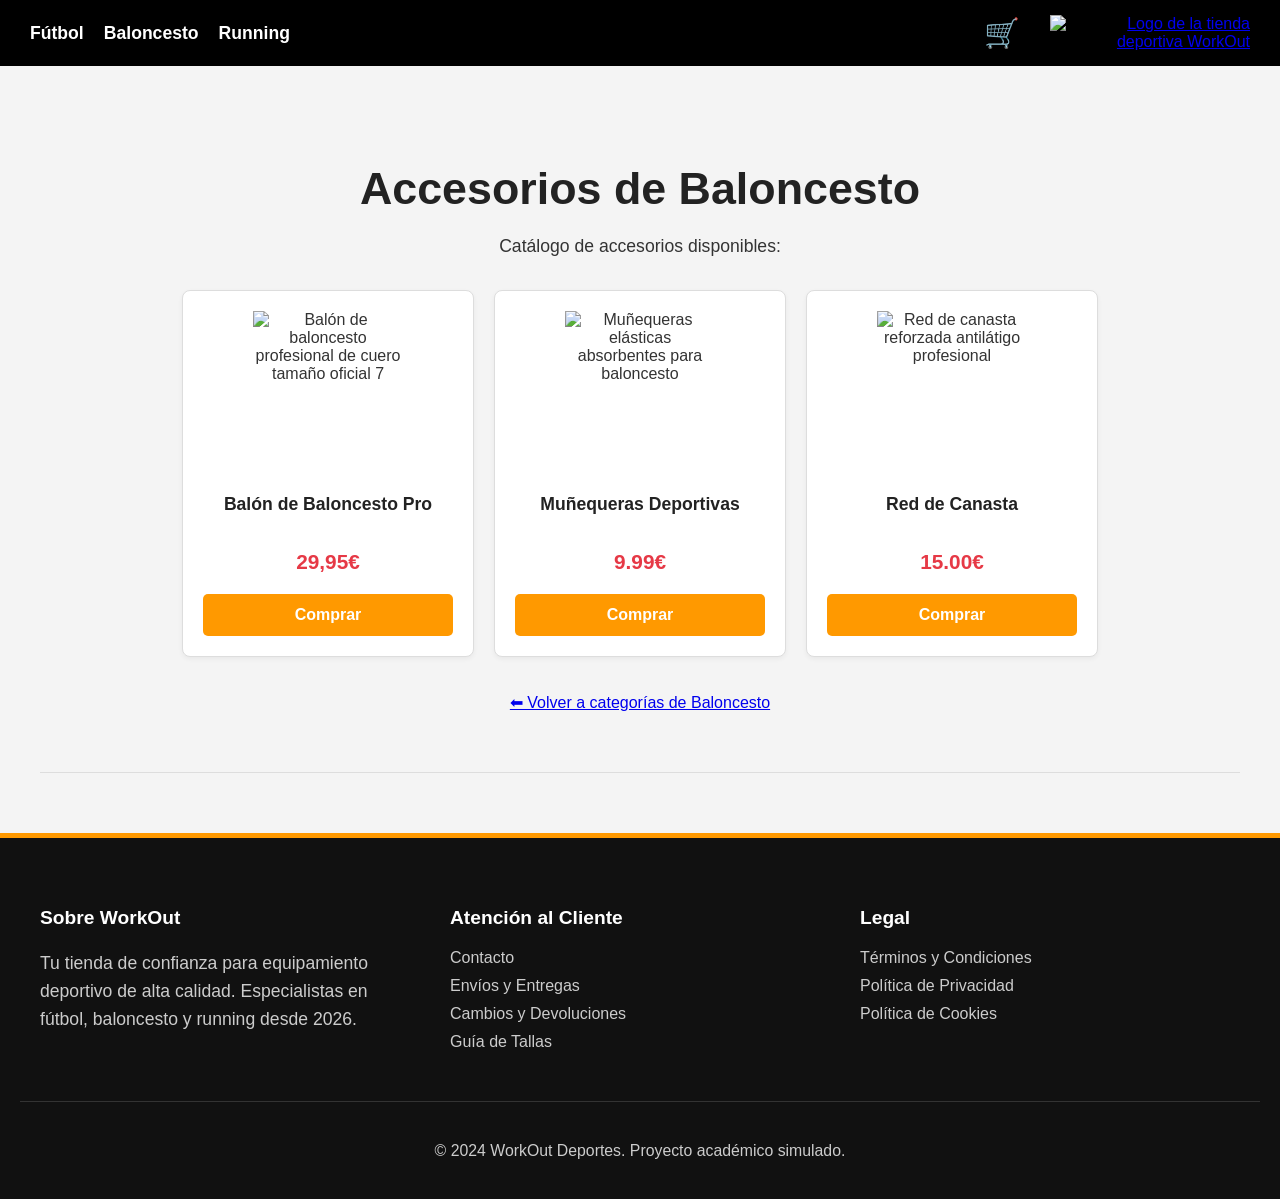
==== baloncesto-accesorios.html @ 73b8c7f7 "Add files via upload" ====
<!DOCTYPE html>
<html lang="es">

<head>
    <meta charset="UTF-8">
    <meta name="viewport" content="width=device-width, initial-scale=1.0">
    <meta name="description" content="Encuentra accesorios de baloncesto de máxima calidad en WorkOut. Balones de basket oficiales, muñequeras y redes de canasta.">
    <title>Accesorios de Baloncesto | WorkOut</title>
    <link rel="stylesheet" href="estilos.css">
</head>

<body>
   <header>
        <nav>
            <ul>
                <li><a href="seccion-futbol.html">Fútbol</a></li>
                <li><a href="seccion-baloncesto.html">Baloncesto</a></li>
                <li><a href="seccion-running.html">Running</a></li>
            </ul>
        </nav>

        <div class="header-right">
            <div class="cart-container" title="Ver mi cesta">
                🛒
                <span id="cart-count" class="cart-badge">0</span>
            </div>
            
            <div class="logo-container">
                <a href="inicio-web-deporte.html">
                    <img src="FotosWeb/Logo1.webp" alt="Logo de la tienda deportiva WorkOut" loading="lazy">
                </a>
            </div>
        </div>
    </header>

    <section id="baloncesto-accesorios">
        <h1>Accesorios de Baloncesto</h1>
        <p>Catálogo de accesorios disponibles:</p>

        <div class="product-grid">
            <div class="product-card">
                <img src="FotosWeb/BalonBaloncesto.webp" alt="Balón de baloncesto profesional de cuero tamaño oficial 7" loading="lazy">
                <h3>Balón de Baloncesto Pro</h3>
                <p class="price">29,95€</p>
                <button>Comprar</button>
            </div>

            <div class="product-card">
                <img src="FotosWeb/Muñequeras.webp" alt="Muñequeras elásticas absorbentes para baloncesto" loading="lazy">
                <h3>Muñequeras Deportivas</h3>
                <p class="price">9.99€</p>
                <button>Comprar</button>
            </div>

            <div class="product-card">
                <img src="FotosWeb/RedCanasta.webp" alt="Red de canasta reforzada antilátigo profesional" loading="lazy">
                <h3>Red de Canasta</h3>
                <p class="price">15.00€</p>
                <button>Comprar</button>
            </div>
        </div>
        <br><br>
        <a href="seccion-baloncesto.html">⬅ Volver a categorías de Baloncesto</a>
    </section>
    <footer class="site-footer">
        <div class="footer-container">
            <div class="footer-column">
                <h3>Sobre WorkOut</h3>
                <p>Tu tienda de confianza para equipamiento deportivo de alta calidad. Especialistas en fútbol, baloncesto y running desde 2026.</p>
            </div>
            
            <div class="footer-column">
                <h3>Atención al Cliente</h3>
                <ul>
                    <li><a href="#">Contacto</a></li>
                    <li><a href="#">Envíos y Entregas</a></li>
                    <li><a href="#">Cambios y Devoluciones</a></li>
                    <li><a href="#">Guía de Tallas</a></li>
                </ul>
            </div>

            <div class="footer-column">
                <h3>Legal</h3>
                <ul>
                    <li><a href="#">Términos y Condiciones</a></li>
                    <li><a href="#">Política de Privacidad</a></li>
                    <li><a href="#">Política de Cookies</a></li>
                </ul>
            </div>
        </div>
        <div class="footer-bottom">
            <p>&copy; 2024 WorkOut Deportes. Proyecto académico simulado.</p>
        </div>
    </footer>
<script>
    document.addEventListener('DOMContentLoaded', () => {
        let cartCount = parseInt(localStorage.getItem('workout_cart_count')) || 0;
        const cartBadge = document.getElementById('cart-count');
        
        const actualizarCesta = () => {
            if (cartBadge) {
                cartBadge.textContent = cartCount;
                if (cartCount > 0) {
                    cartBadge.style.display = 'block';
                } else {
                    cartBadge.style.display = 'none';
                }
            }
        };
        
        actualizarCesta();

        const buyButtons = document.querySelectorAll('.product-card button');
        
        buyButtons.forEach(button => {
            button.addEventListener('click', () => {
                cartCount++;
                localStorage.setItem('workout_cart_count', cartCount);
                actualizarCesta();
                
                const originalText = button.textContent;
                const originalColor = button.style.backgroundColor;
                
                button.textContent = "¡Añadido! ✔";
                button.style.backgroundColor = "#28a745";
                
                setTimeout(() => {
                    button.textContent = originalText;
                    button.style.backgroundColor = originalColor;
                }, 1000);
            });
        });

        const cartContainer = document.querySelector('.cart-container');
        if (cartContainer) {
            cartContainer.addEventListener('click', () => {
                if (cartCount > 0) {
                    if (confirm('¿Quieres vaciar la cesta de la compra?')) {
                        cartCount = 0;
                        localStorage.setItem('workout_cart_count', 0);
                        actualizarCesta();
                    }
                } else {
                    alert('La cesta ya está vacía.');
                }
            });
        }
    });
</script>
</body>

</html>
---- estilos.css ----
/* ESTILOS GENERALES (CSS) */
/* ESTILOS GENERALES (CSS) */
body {
    font-family: Arial, sans-serif;
    margin: 0;
    padding: 0;
    background-color: #f4f4f4;
    color: #333;
    /* AÑADIDO PARA EL FOOTER: Convertimos el body en una columna flexible que ocupa mínimo el 100% de la pantalla */
    display: flex;
    flex-direction: column;
    min-height: 100vh;
}

/* ESTILO DEL ENCABEZADO */
header {
    background-color: black;
    color: white;
    padding: 15px 30px;
    display: flex;
    /* Esto nos permite alinear elementos */
    justify-content: space-between;
    /* Separa menú y logo */
    align-items: center;
    position: sticky;
    top: 0;
    z-index: 1000;
}

/* ESTILO DEL MENÚ */
nav ul {
    list-style: none;
    margin: 0;
    padding: 0;
    display: flex;
    gap: 20px;
}

nav a {
    color: white;
    text-decoration: none;
    font-weight: bold;
    font-size: 1.1em;
}

nav a:hover {
    color: #ff9900;
    /* Color al pasar el ratón */
}

/* ESTILO DEL LOGO */
.logo-container {
    /* Aquí controlamos el tamaño máximo del logo */
    max-width: 200px;
    text-align: right;
}

.logo-container img {
    height: 100px;
    /* Ajusta la altura de tu logo aquí */
}

/* ESTILO DE LAS SECCIONES */
/* ESTILO DE LAS SECCIONES */
/* ESTILO DE LAS SECCIONES */
section {
    padding: 60px 20px;
    max-width: 1200px;
    margin: 0 auto;
    border-bottom: 1px solid #ddd;
    text-align: center;
    /* AÑADIDO PARA EL FOOTER: Le decimos a la sección que crezca y ocupe todo el espacio vacío disponible */
    flex: 1; 
    width: 100%;
    box-sizing: border-box;
}

/* TAMAÑOS DE TEXTO MÁS GRANDES */
h1 {
    font-size: 2.8em; /* Hacemos el título principal bastante más grande */
    color: #222;
    margin-bottom: 10px;
}

h2 {
    font-size: 1.5em; 
    color: #555; /* Un gris un pelín más suave para diferenciarlo del H1 */
    font-weight: normal;
    margin-bottom: 20px;
}

p {
    font-size: 1.1em; /* Hacemos los párrafos generales un poco más grandes y legibles */
    line-height: 1.6;
}

/* BOTONES DE CATEGORÍA (Ropa / Accesorios) */
.sub-cat-container {
    display: flex;
    gap: 20px;
    margin-top: 20px;
}

.category-card {
    background: white;
    padding: 20px;
    border-radius: 8px;
    text-align: center;
    flex: 1;
    box-shadow: 0 2px 5px rgba(0, 0, 0, 0.1);
    cursor: pointer;
    transition: transform 0.2s;
}

.category-card:hover {
    transform: translateY(-5px);
    background-color: #ff9900;
    color: white;
}

.btn-link {
    text-decoration: none;
    color: inherit;
    display: block;
    width: 100%;
    height: 100%;
}

/* =========================================
   GRILLA DE PRODUCTOS
   ========================================= */
.product-grid {
    display: flex;
    flex-wrap: wrap;
    gap: 20px;
    margin-top: 30px;
    justify-content: center; /* Centra los productos en la pantalla */
}

.product-card {
    background: white;
    border: 1px solid #ddd;
    border-radius: 8px;
    width: 250px;
    padding: 20px;
    text-align: center;
    box-shadow: 0 2px 5px rgba(0, 0, 0, 0.05);
    /* Convertimos la tarjeta en un flexbox vertical para controlar el contenido */
    display: flex;
    flex-direction: column;
}

.product-card img {
    width: 150px; 
    height: 150px; /* Altura fija para que las fotos no desajusten las cajas */
    object-fit: contain; /* Ajusta la foto sin deformarla */
    margin: 0 auto 15px auto; /* Centra la imagen */
}

.product-card h3 {
    font-size: 1.1em;
    margin-bottom: 10px;
    color: #222;
}

.price {
    color: #e63946;
    font-weight: bold;
    font-size: 1.3em;
    margin-bottom: 15px;
}

/* ESTILO NUEVO PARA EL BOTÓN */
.product-card button {
    background-color: #ff9900;
    color: white;
    border: none;
    padding: 12px;
    border-radius: 5px;
    cursor: pointer;
    font-weight: bold;
    font-size: 1em;
    width: 100%;
    margin-top: auto; /* Esta es la magia: empuja el botón siempre al fondo de la tarjeta */
    transition: background-color 0.2s;
}

.product-card button:hover {
    background-color: #e68a00; /* Color un poco más oscuro al pasar el ratón */
}

/*Carrusel de fotos de prueba*/
/* ESTILOS DEL CARRUSEL */
.carousel-container {
    max-width: 1000px;
    position: relative;
    margin: 20px auto;
    border-radius: 10px;
    overflow: hidden;
    box-shadow: 0 4px 10px rgba(0, 0, 0, 0.3);
}

.mySlides {
    display: none;
}

.mySlides img {
    width: 100%;
    height: 400px;
    object-fit: cover;
}

/* Botones Siguiente y Anterior */
/* Botones Siguiente y Anterior */
.prev,
.next {
    cursor: pointer;
    position: absolute;
    top: 50%;
    width: auto;
    padding: 16px;
    margin-top: -22px;
    color: white;
    font-weight: bold;
    font-size: 18px;
    transition: 0.6s ease;
    border-radius: 0 3px 3px 0;
    user-select: none;
    background-color: rgba(0, 0, 0, 0.3);
}

/* AÑADIMOS ESTA REGLA NUEVA PARA LA FLECHA IZQUIERDA */
.prev {
    left: 0;
}

.next {
    right: 0;
    border-radius: 3px 0 0 3px;
}

.prev:hover,
.next:hover {
    background-color: rgba(0, 0, 0, 0.8);
}

/* Animación */
.fade {
    animation-name: fade;
    animation-duration: 0.5s;
}

@keyframes fade {
    from {
        opacity: .6
    }

    to {
        opacity: 1
    }
}
/* =========================================
   PIE DE PÁGINA (FOOTER)
   ========================================= */
.site-footer {
    background-color: #111;
    color: #ccc;
    padding: 50px 20px 20px;
    margin-top: 60px;
    border-top: 5px solid #ff9900;
}

.footer-container {
    max-width: 1200px;
    margin: 0 auto;
    display: flex;
    justify-content: space-between;
    flex-wrap: wrap;
    gap: 30px;
}

.footer-column {
    flex: 1;
    min-width: 200px;
}

.footer-column h3 {
    color: white;
    font-size: 1.2em;
    margin-bottom: 20px;
}

.footer-column ul {
    list-style: none;
    padding: 0;
    margin: 0;
}

.footer-column ul li {
    margin-bottom: 10px;
}

.footer-column ul li a {
    color: #ccc;
    text-decoration: none;
    transition: color 0.3s;
}

.footer-column ul li a:hover {
    color: #ff9900;
}

.footer-bottom {
    text-align: center;
    padding-top: 20px;
    margin-top: 40px;
    border-top: 1px solid #333;
    font-size: 0.9em;
}
/* =========================================
   CESTA DE LA COMPRA (CARRITO)
   ========================================= */
.header-right {
    display: flex;
    align-items: center;
    gap: 30px;
}

.cart-container {
    position: relative;
    cursor: pointer;
    font-size: 1.8em;
    color: white;
    display: flex;
    align-items: center;
    transition: transform 0.2s;
}

.cart-container:hover {
    transform: scale(1.1);
}

.cart-badge {
    background-color: #e63946;
    color: white;
    font-size: 0.5em;
    font-weight: bold;
    padding: 4px 8px;
    border-radius: 50%;
    position: absolute;
    top: -10px;
    right: -15px;
    box-shadow: 0 2px 4px rgba(0,0,0,0.3);
    display: none; /* Añadido para que empiece invisible */
}
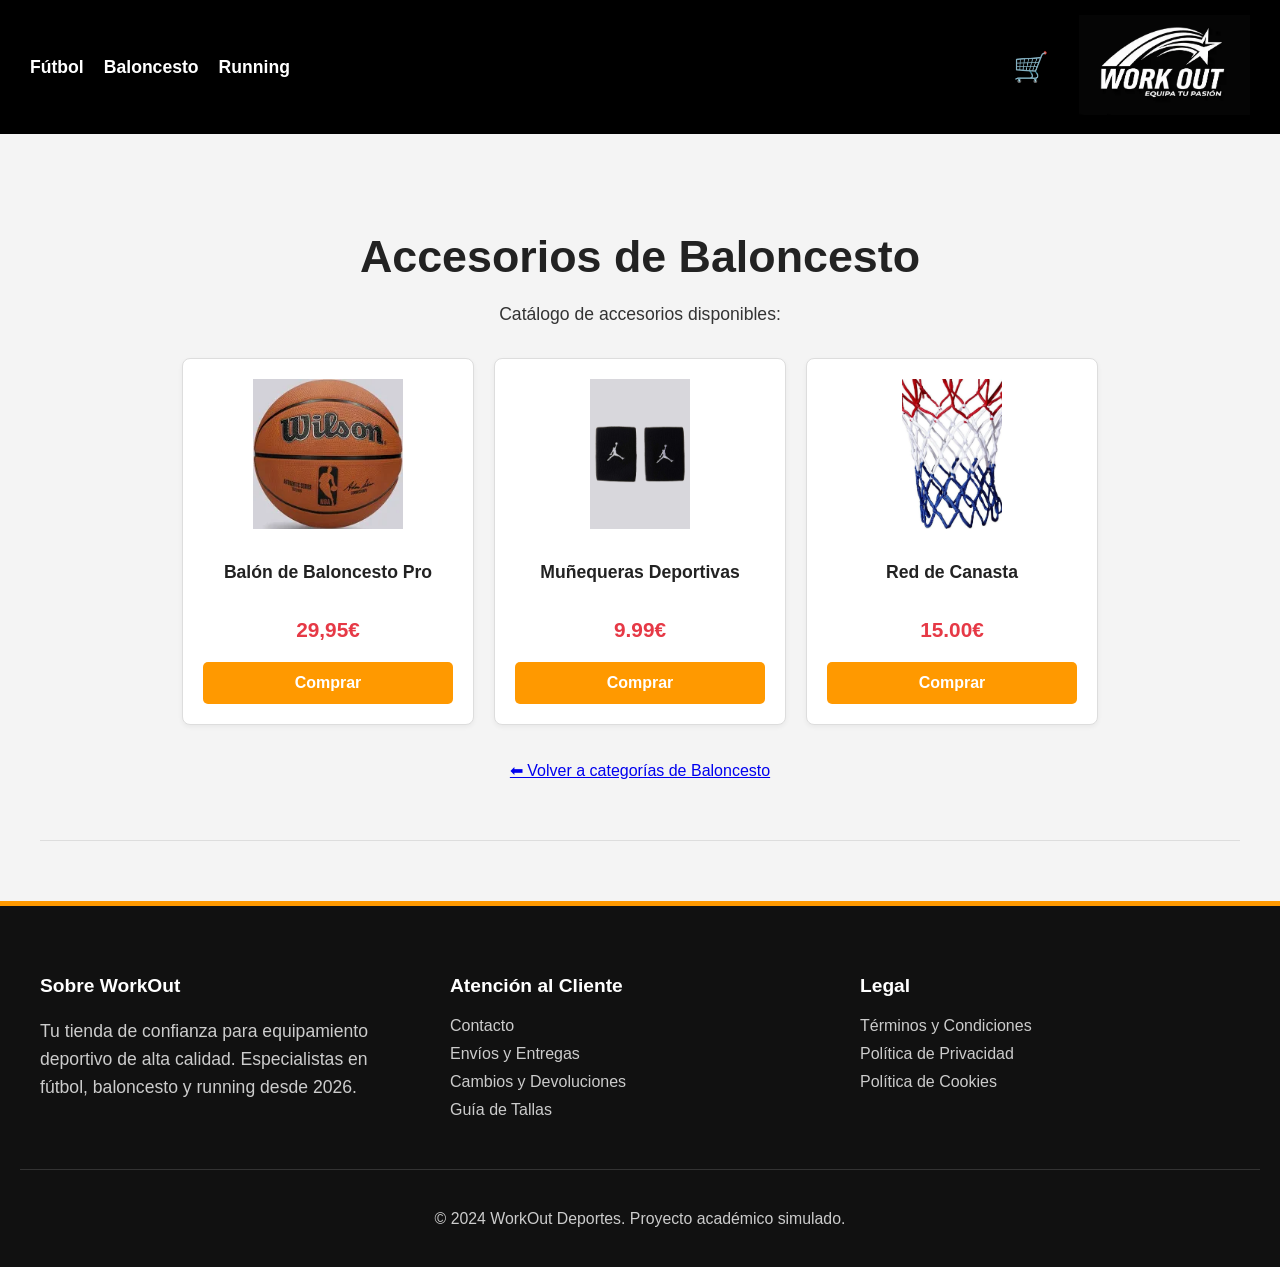
==== commit b65ce655: "Update baloncesto-accesorios.html" ====
--- a/baloncesto-accesorios.html
+++ b/baloncesto-accesorios.html
@@ -4,8 +4,8 @@
 <head>
     <meta charset="UTF-8">
     <meta name="viewport" content="width=device-width, initial-scale=1.0">
-    <meta name="description" content="Encuentra accesorios de baloncesto de máxima calidad en WorkOut. Balones de basket oficiales, muñequeras y redes de canasta.">
-    <title>Accesorios de Baloncesto | WorkOut</title>
+    <meta name="description" content="Equípate como un profesional con nuestras zapatillas de baloncesto, muñequeras y el balón de baloncesto talla 7 oficial.">
+    <title>Zapatillas de Baloncesto y Accesorios | WorkOut</title>
     <link rel="stylesheet" href="estilos.css">
 </head>
 
@@ -26,7 +26,7 @@
             </div>
             
             <div class="logo-container">
-                <a href="inicio-web-deporte.html">
+                <a href="index.html">
                     <img src="FotosWeb/Logo1.webp" alt="Logo de la tienda deportiva WorkOut" loading="lazy">
                 </a>
             </div>
@@ -149,4 +149,4 @@
 </script>
 </body>
 
-</html>+</html>
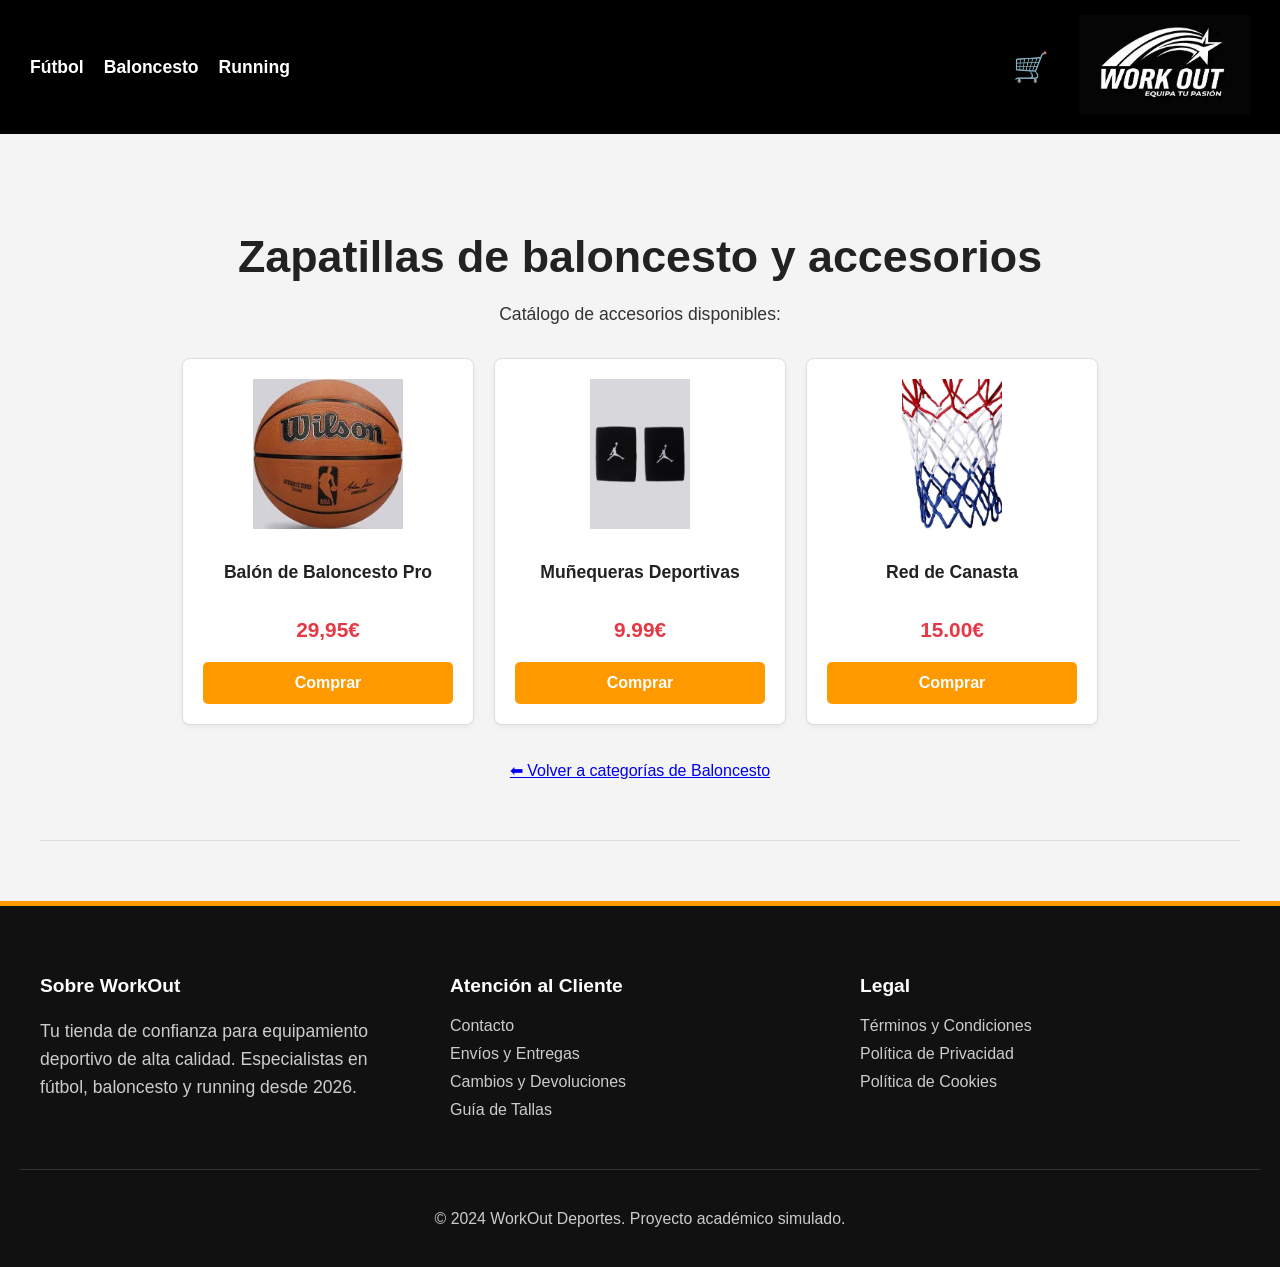
==== commit d597b8cc: "Update baloncesto-accesorios.html" ====
--- a/baloncesto-accesorios.html
+++ b/baloncesto-accesorios.html
@@ -33,8 +33,8 @@
         </div>
     </header>
 
-    <section id="baloncesto-accesorios">
-        <h1>Accesorios de Baloncesto</h1>
+<section id="baloncesto-accesorios">
+        <h1>Zapatillas de baloncesto y accesorios</h1>
         <p>Catálogo de accesorios disponibles:</p>
 
         <div class="product-grid">
